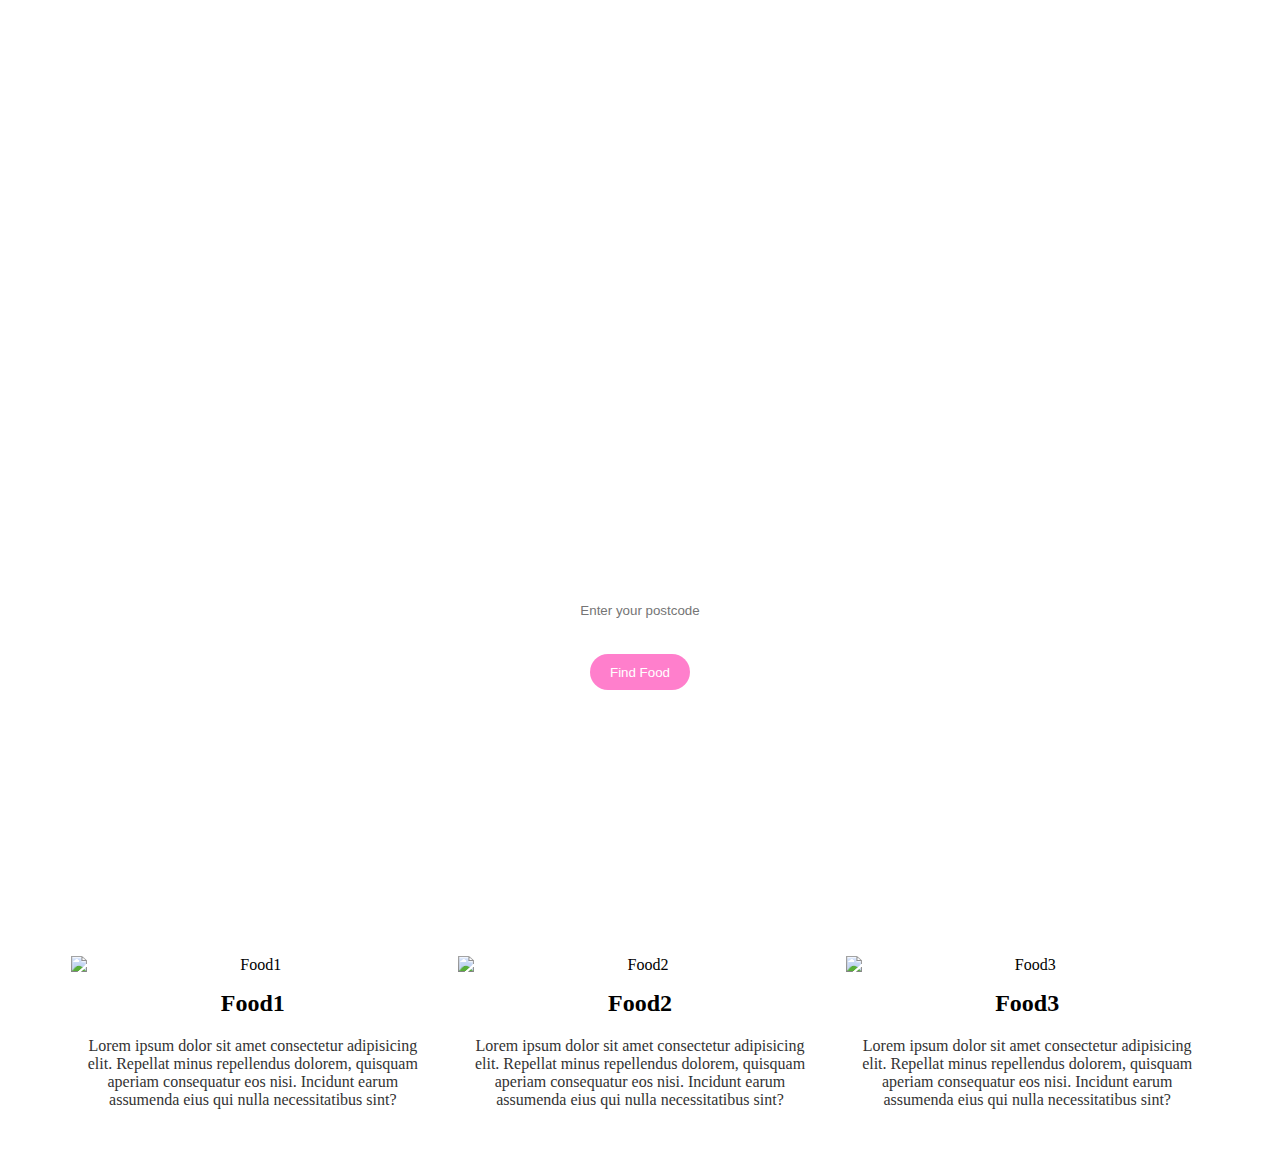
==== p2.html @ 0e6adab8 "First commit" ====
<!DOCTYPE html>
<html>
<head>
    <link rel="stylesheet" href="style.css">
</head>

<body>
    <!-- Hero Section -->
    <section class="hero_image">
        <div class="hero_wrapper">
            <h1>The Food You Love</h1>
            <p>Lorem ipsum dolor sit amet consectetur adipisicing elit. Ad, rem? Eligendi officia accusantium tenetur asperiores obcaecati rem eius omnis possimus!</p>
            <form class="form_code">
                <input class="post_code" type="text" placeholder="Enter your postcode">
                <button type="submit">Find Food</button>
            </form>
        </div>
    </section>

    <!-- Product Section -->
    <section class="product">
        <div class="product_list_item">
            <img class="img-responsive" src="https://images.pexels.com/photos/1640777/pexels-photo-1640777.jpeg?cs=srgb&dl=pexels-ella-olsson-572949-1640777.jpg&fm=jpg" alt="Food1">
            <h2 class="product__heading">Food1</h2>
            <p>Lorem ipsum dolor sit amet consectetur adipisicing elit. Repellat minus repellendus dolorem, quisquam aperiam consequatur eos nisi. Incidunt earum assumenda eius qui nulla necessitatibus sint?</p>
        </div>

        <div class="product_list_item">
            <img class="img-responsive" src="https://static.vecteezy.com/system/resources/previews/036/804/331/non_2x/ai-generated-assorted-indian-food-on-dark-wooden-background-free-photo.jpg" alt="Food2">
            <h2 class="product__heading">Food2</h2>
            <p>Lorem ipsum dolor sit amet consectetur adipisicing elit. Repellat minus repellendus dolorem, quisquam aperiam consequatur eos nisi. Incidunt earum assumenda eius qui nulla necessitatibus sint?</p>
        </div>

        <div class="product_list_item">
            <img class="img-responsive" src="https://img.freepik.com/free-photo/penne-pasta-tomato-sauce-with-chicken-tomatoes-wooden-table_2829-19739.jpg?semt=ais_hybrid" alt="Food3">
            <h2 class="product__heading">Food3</h2>
            <p>Lorem ipsum dolor sit amet consectetur adipisicing elit. Repellat minus repellendus dolorem, quisquam aperiam consequatur eos nisi. Incidunt earum assumenda eius qui nulla necessitatibus sint?</p>
        </div>
    </section>
</body>
</html>
---- style.css ----
/* Utility classes */
.img-responsive {
    max-width: 100%;
    height: auto;
    display: block;
    margin: 0 auto;
}

/* Hero section styling */
.hero_image {
    background: url('https://img.freepik.com/free-photo/top-view-table-full-delicious-food-composition_23-2149141352.jpg') no-repeat center center;
    background-size: cover;
    height: 100vh;
    position: relative;
    display: flex;
    align-items: center;
    justify-content: center;
    color: white;
}

.hero_wrapper {
    text-align: center;
    max-width: 80%;
    font-size: 2.4em;
    color: white;
}

.form_code {
    margin-top: 1rem;
}

.post_code {
    display: block;
    width: 80%;
    margin: 0.5rem auto;
    border-radius: 2rem;
    padding: 1rem;
    border: none;
    text-align: center;
}

.form_code button {
    padding: 0.8em 1.5em;
    border-radius: 1.5rem;
    background-color: #ff7fcc;
    color: white;
    border: none;
    cursor: pointer;
}

/* Product section styling */
.product {
    display: flex;
    flex-wrap: wrap;
    gap: 1.5rem;
    width: 90%;
    margin: 3rem auto;
}

.product_list_item {
    flex: 1 1 300px;
    text-align: center;
}

.product__heading {
    font-size: 1.5em;
    margin-top: 1rem;
}

.product_list_item p {
    font-size: 1em;
    color: #333;
    padding: 0 1rem;
}

/* Responsive styling */
@media screen and (max-width: 700px) {
    .hero_image {
        height: 70vh;
        padding: 1em;
    }

    .hero_wrapper {
        font-size: 1.5em;
    }

    .product {
        flex-direction: column;
        align-items: center;
    }

    .product_list_item {
        width: 100%;
    }
}
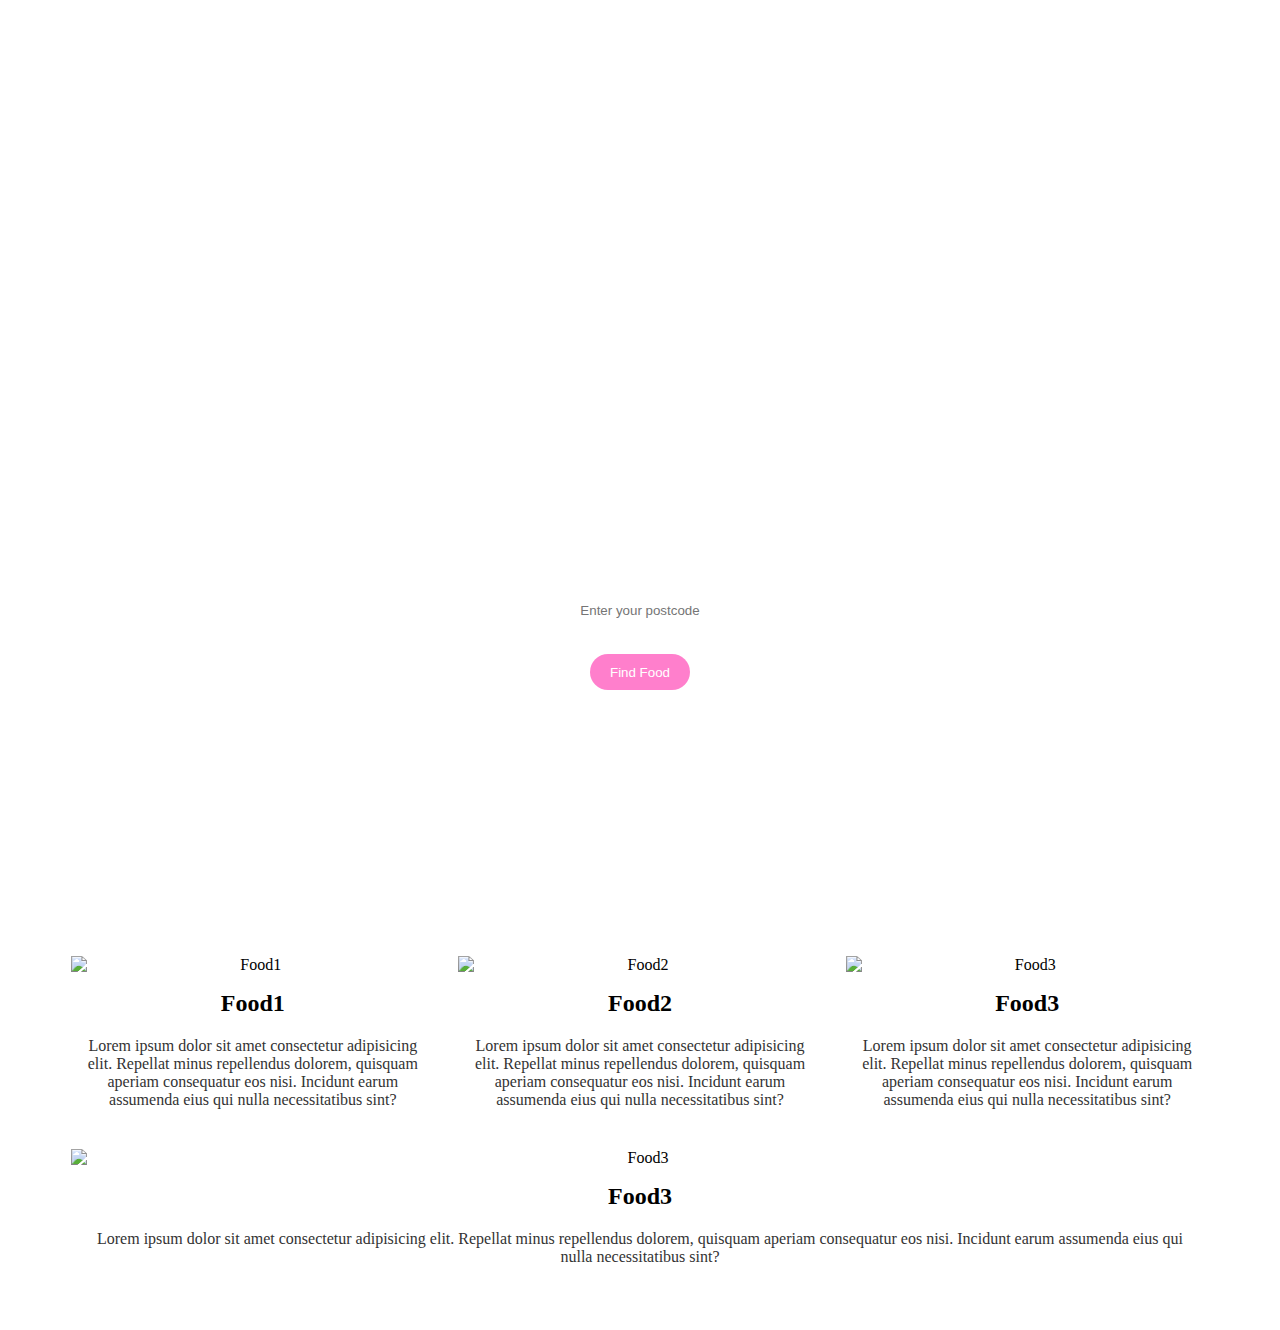
==== commit a95fc019: "update p2.html Add one more food" ====
--- a/p2.html
+++ b/p2.html
@@ -36,6 +36,11 @@
             <h2 class="product__heading">Food3</h2>
             <p>Lorem ipsum dolor sit amet consectetur adipisicing elit. Repellat minus repellendus dolorem, quisquam aperiam consequatur eos nisi. Incidunt earum assumenda eius qui nulla necessitatibus sint?</p>
         </div>
+        <div class="product_list_item">
+            <img class="img-responsive" src="https://th.bing.com/th/id/OIP.flJzzqdpzl5N9WniwzVlYgHaE8?rs=1&pid=ImgDetMain" alt="Food3">
+            <h2 class="product__heading">Food3</h2>
+            <p>Lorem ipsum dolor sit amet consectetur adipisicing elit. Repellat minus repellendus dolorem, quisquam aperiam consequatur eos nisi. Incidunt earum assumenda eius qui nulla necessitatibus sint?</p>
+        </div>
     </section>
 </body>
 </html>
